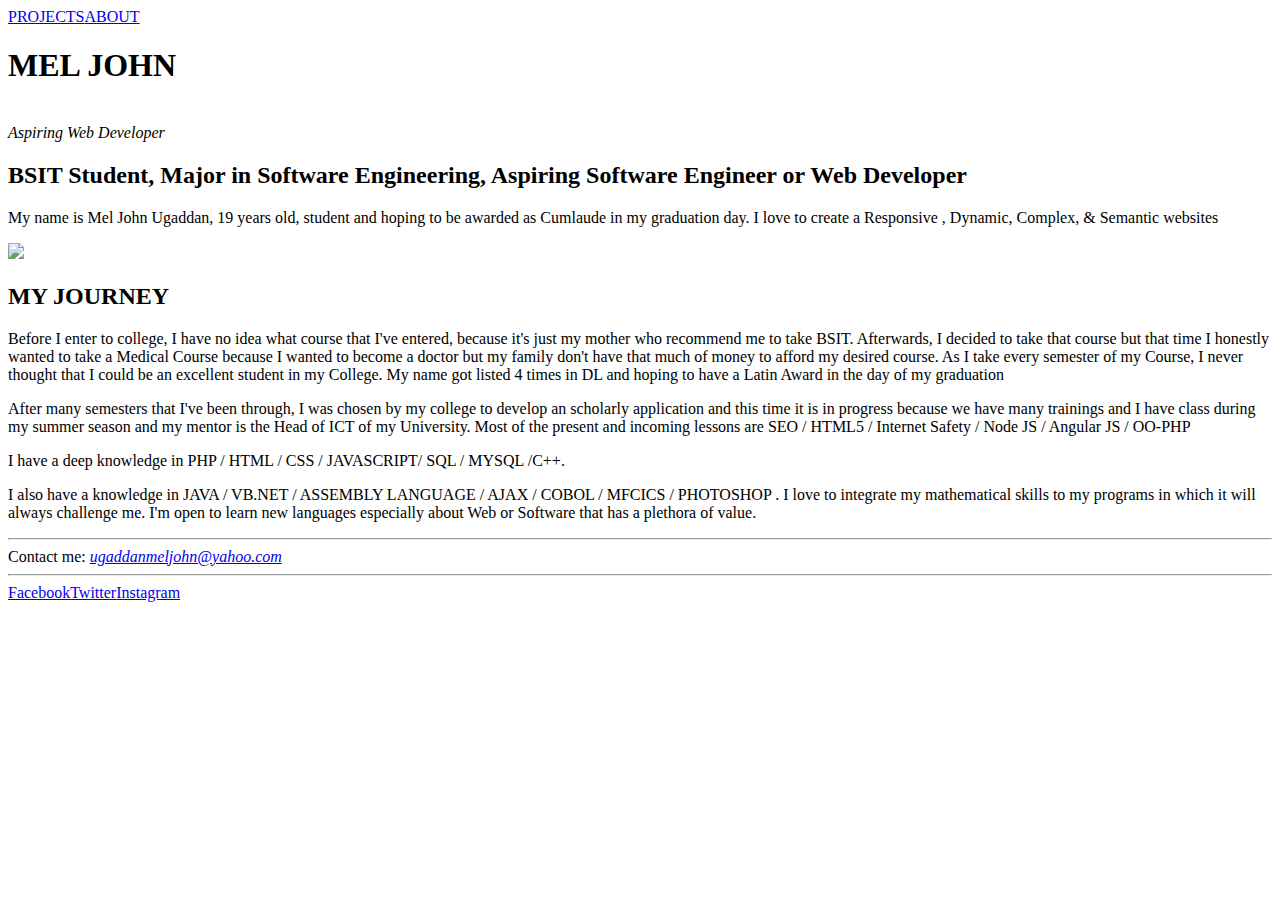
==== index.html @ 0fa834a9 "Remove tab" ====
<!DOCTYPE html>
<html>

<head>
    <meta charset="UTF-8">
    <link rel="stylesheet" type="text/css" href="css/main.css">
    <meta name="viewport" content="width=device-width, initial-scale=1.0">
    <title>My Portfolio</title>
</head>

<body>
    <nav><a href="project.html" class="">PROJECTS</a><a href="index.html" class="active">ABOUT</a></nav>
    <header>
        <h1>MEL JOHN</h1><br><i>Aspiring Web Developer</i>
    </header>
    <section>
       <div class="article">
        <h2><span class="textDesign2">BSIT Student, Major in Software Engineering</span>, Aspiring Software Engineer or Web Developer</h2>
        <p>My name is <span class="textDesign2">Mel John Ugaddan</span>, 19 years old, student and hoping to be awarded as <span class="textDesign2">Cumlaude</span> in my graduation day. I love to create a <span class="textDesign2">Responsive , Dynamic, Complex, & Semantic websites </span> </p>
        <img src="resources/featured.jpg" id="featureImg" >
        </div>
    </section>
    <section id="aboutMe">
       <div class="article">
        <h2>MY JOURNEY</h2>
        <p>Before I enter to college, I have no idea what course that I've entered, because it's just my mother who recommend me to take BSIT. Afterwards, I decided to take that course but that time I honestly wanted to take a <span class="textDesign2">Medical Course</span> because I wanted to become a doctor but my family don't have that much of money to afford my desired course. As I take every semester of my Course, I never thought that I could be an excellent student in my College. My name got listed <span class="textDesign2">4 times in DL</span> and hoping to have a <span class="textDesign2">Latin Award</span> in the day of my graduation</p>
        
        <p>After many semesters that I've been through, I was chosen by my college to develop an scholarly application and this time it is in progress because we have many trainings and I have class during my summer season and my mentor is the <span class="textDesign2">Head of ICT</span> of my University. Most of the present and incoming lessons are <span class="textDesign2"> SEO / HTML5 / Internet Safety / Node JS / Angular JS / OO-PHP</span></p>       
        </div>
    </section>
<section>
           <div class="article">
            <p id="skills">I have a deep knowledge in <span class="textDesign2">PHP / HTML / CSS / JAVASCRIPT/  SQL / MYSQL  /C++</span>.</p><p id="skills"> I also have a knowledge in <span class="textDesign2">JAVA / VB.NET / ASSEMBLY LANGUAGE / AJAX / COBOL / MFCICS / PHOTOSHOP </span>. I love to integrate my mathematical skills to my programs in which it will always challenge me. I'm open to learn new languages especially about Web or Software that has a plethora of value. </p>
    </div>
</section>
    <footer>
        <div class="footerContact"><hr>Contact me: <i><a href="/html/">ugaddanmeljohn@yahoo.com</a></i><hr></div>
        <a href="/html/" class="aFooter">Facebook</a><a href="/html/" class="aFooter">Twitter</a><a href="/html/" class="aFooter">Instagram</a>
    </footer>
</body>

</html>
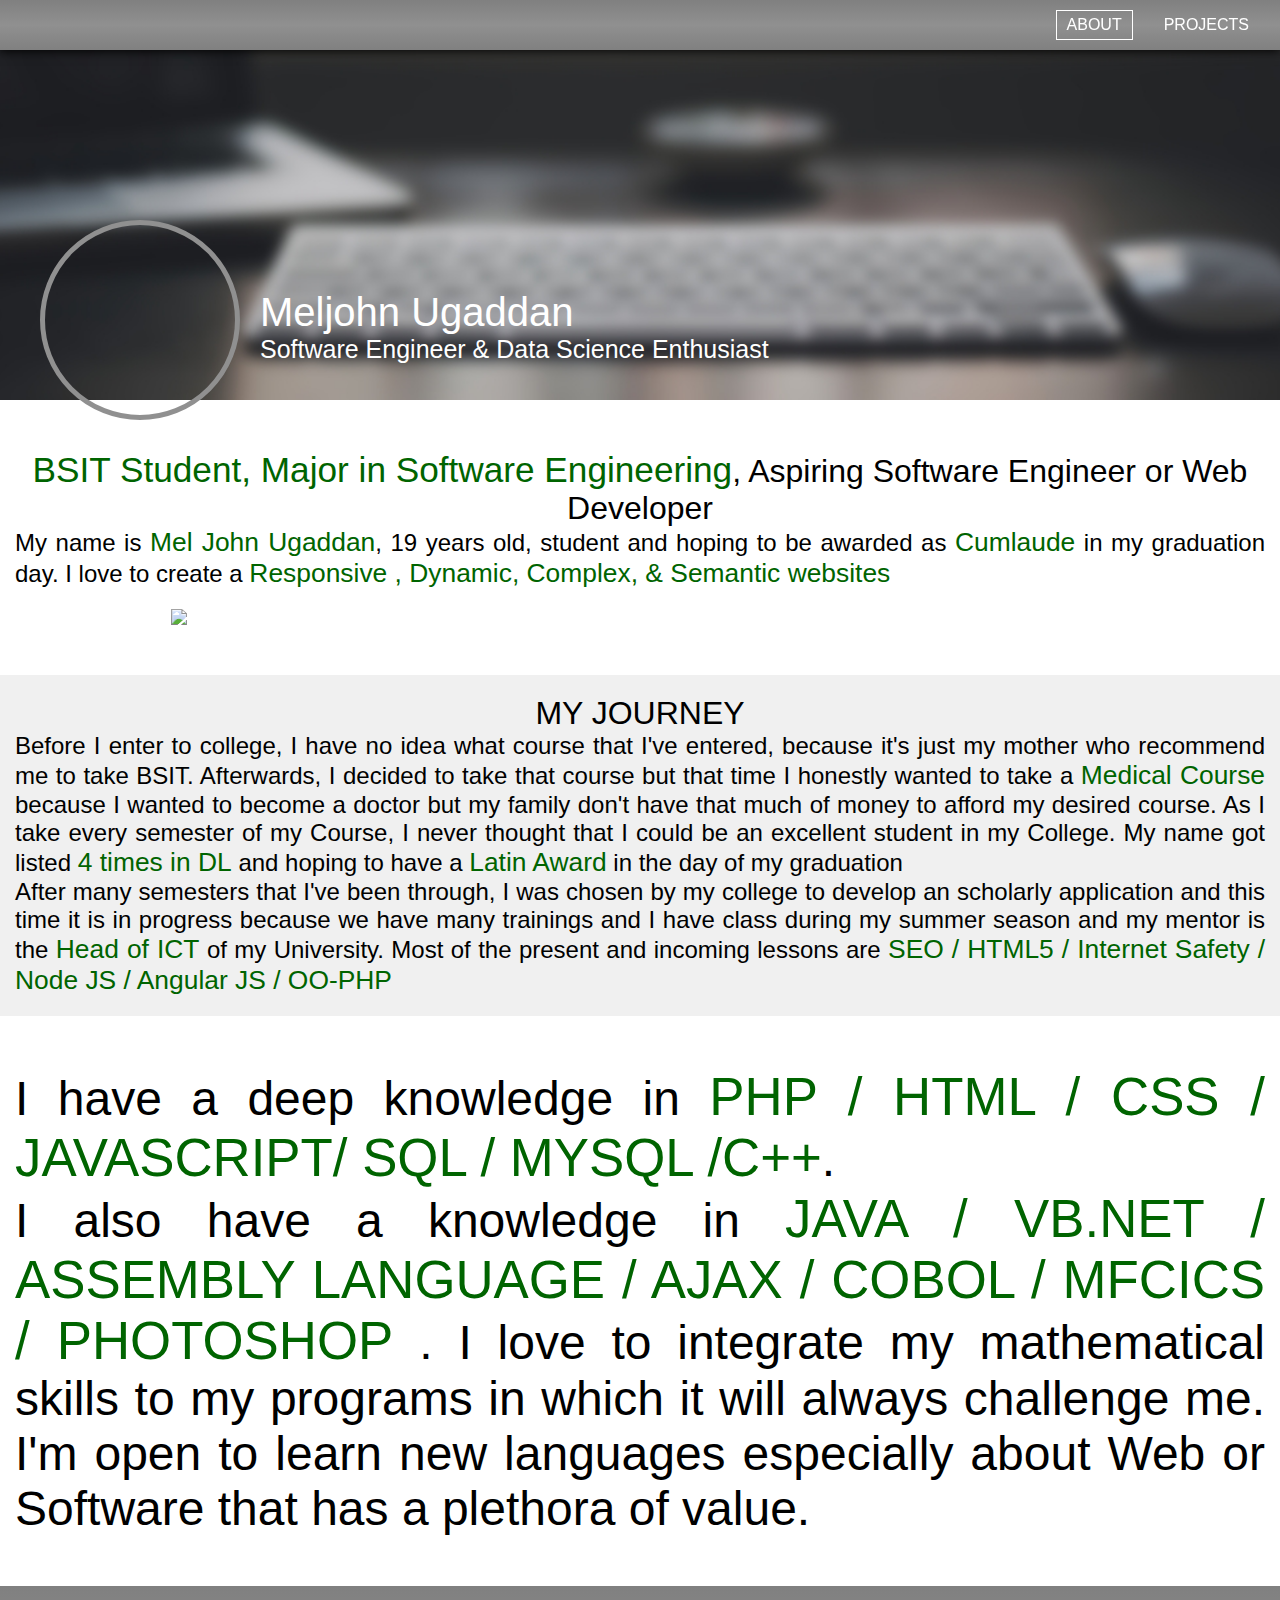
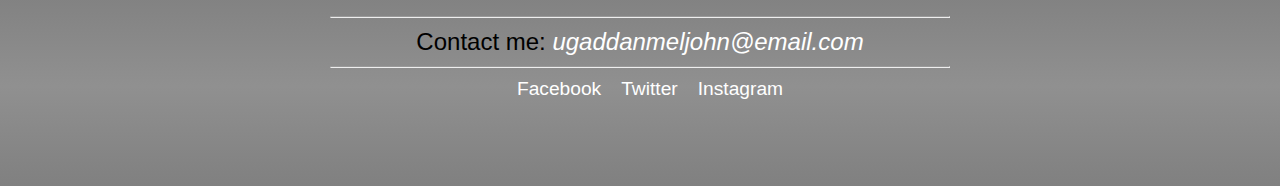
==== commit 7396b3ed: "Check ssh" ====
--- a/index.html
+++ b/index.html
@@ -4,37 +4,46 @@
 <head>
     <meta charset="UTF-8">
     <link rel="stylesheet" type="text/css" href="css/main.css">
-    <meta name="viewport" content="width=device-width, initial-scale=1.0">
     <title>My Portfolio</title>
 </head>
 
 <body>
     <nav><a href="project.html" class="">PROJECTS</a><a href="index.html" class="active">ABOUT</a></nav>
     <header>
-        <h1>MEL JOHN</h1><br><i>Aspiring Web Developer</i>
     </header>
     <section>
-       <div class="article">
-        <h2><span class="textDesign2">BSIT Student, Major in Software Engineering</span>, Aspiring Software Engineer or Web Developer</h2>
-        <p>My name is <span class="textDesign2">Mel John Ugaddan</span>, 19 years old, student and hoping to be awarded as <span class="textDesign2">Cumlaude</span> in my graduation day. I love to create a <span class="textDesign2">Responsive , Dynamic, Complex, & Semantic websites </span> </p>
-        <img src="resources/featured.jpg" id="featureImg" >
+        <div class="header-profile">
+            <div class="user one">
+            </div>
+            <div class="profile">
+                <p class="name">Meljohn Ugaddan</p>
+                <p class="description">Software Engineer & Data Science Enthusiast</p>
+            </div>
+        </div>
+        <div class="article">
+            <h2><span class="textDesign2">BSIT Student, Major in Software Engineering</span>, Aspiring Software Engineer or Web Developer</h2>
+            <p>My name is <span class="textDesign2">Mel John Ugaddan</span>, 19 years old, student and hoping to be awarded as <span class="textDesign2">Cumlaude</span> in my graduation day. I love to create a <span class="textDesign2">Responsive , Dynamic, Complex, & Semantic websites </span> </p>
+            <img src="resources/featured.jpg" id="featureImg" >
         </div>
     </section>
     <section id="aboutMe">
-       <div class="article">
-        <h2>MY JOURNEY</h2>
-        <p>Before I enter to college, I have no idea what course that I've entered, because it's just my mother who recommend me to take BSIT. Afterwards, I decided to take that course but that time I honestly wanted to take a <span class="textDesign2">Medical Course</span> because I wanted to become a doctor but my family don't have that much of money to afford my desired course. As I take every semester of my Course, I never thought that I could be an excellent student in my College. My name got listed <span class="textDesign2">4 times in DL</span> and hoping to have a <span class="textDesign2">Latin Award</span> in the day of my graduation</p>
-        
-        <p>After many semesters that I've been through, I was chosen by my college to develop an scholarly application and this time it is in progress because we have many trainings and I have class during my summer season and my mentor is the <span class="textDesign2">Head of ICT</span> of my University. Most of the present and incoming lessons are <span class="textDesign2"> SEO / HTML5 / Internet Safety / Node JS / Angular JS / OO-PHP</span></p>       
+        <div class="article">
+            <h2>MY JOURNEY</h2>
+            <p>Before I enter to college, I have no idea what course that I've entered, because it's just my mother who recommend me to take BSIT. Afterwards, I decided to take that course but that time I honestly wanted to take a <span class="textDesign2">Medical Course</span> because I wanted to become a doctor but my family don't have that much of money to afford my desired course. As I take every semester of my Course, I never thought that I could be an excellent student in my College. My name got listed <span class="textDesign2">4 times in DL</span> and hoping to have a <span class="textDesign2">Latin Award</span> in the day of my graduation</p>
+            <p>After many semesters that I've been through, I was chosen by my college to develop an scholarly application and this time it is in progress because we have many trainings and I have class during my summer season and my mentor is the <span class="textDesign2">Head of ICT</span> of my University. Most of the present and incoming lessons are <span class="textDesign2"> SEO / HTML5 / Internet Safety / Node JS / Angular JS / OO-PHP</span></p>
         </div>
     </section>
-<section>
-           <div class="article">
-            <p id="skills">I have a deep knowledge in <span class="textDesign2">PHP / HTML / CSS / JAVASCRIPT/  SQL / MYSQL  /C++</span>.</p><p id="skills"> I also have a knowledge in <span class="textDesign2">JAVA / VB.NET / ASSEMBLY LANGUAGE / AJAX / COBOL / MFCICS / PHOTOSHOP </span>. I love to integrate my mathematical skills to my programs in which it will always challenge me. I'm open to learn new languages especially about Web or Software that has a plethora of value. </p>
-    </div>
-</section>
+    <section>
+        <div class="article">
+            <p id="skills">I have a deep knowledge in <span class="textDesign2">PHP / HTML / CSS / JAVASCRIPT/  SQL / MYSQL  /C++</span>.</p>
+            <p id="skills"> I also have a knowledge in <span class="textDesign2">JAVA / VB.NET / ASSEMBLY LANGUAGE / AJAX / COBOL / MFCICS / PHOTOSHOP </span>. I love to integrate my mathematical skills to my programs in which it will always challenge me. I'm open to learn new languages especially about Web or Software that has a plethora of value. </p>
+        </div>
+    </section>
     <footer>
-        <div class="footerContact"><hr>Contact me: <i><a href="/html/">ugaddanmeljohn@yahoo.com</a></i><hr></div>
+        <div class="footerContact">
+            <hr>Contact me: <i><a href="/html/">ugaddanmeljohn@email.com</a></i>
+            <hr>
+        </div>
         <a href="/html/" class="aFooter">Facebook</a><a href="/html/" class="aFooter">Twitter</a><a href="/html/" class="aFooter">Instagram</a>
     </footer>
 </body>
--- a/css/main.css
+++ b/css/main.css
@@ -0,0 +1,397 @@
+* {
+    margin: 0px;
+    font-weight: 100;
+    box-sizing: border-box;
+}
+
+body {
+    font-family: calibri, sans-serif;
+    margin-left: auto;
+    margin-right: auto;
+}
+
+.user {
+    width: 200px;
+    height: 200px;
+    border-radius: 50%;
+    border: 5px solid #909090;
+    background-repeat: no-repeat;
+    background-position: center center;
+    background-size: cover;
+    float: left;
+    width: 200px;
+}
+
+.profile {
+    font-family: 'Roboto', sans-serif;
+    margin-top: 40px;
+    margin-left: 20px;
+    padding: 30px 0px;
+    padding-left: 200px;
+    font-weight: bold;
+    width: 750px;  
+    color: white;
+}
+
+.profile .name {
+    font-size: 40px;
+}
+
+.profile .description {
+    font-size: 25px;
+}
+
+.header-profile {
+    margin-left: 40px;
+    position: absolute;
+    top: 220px;
+}
+
+.one {
+    background-image: url('https://avatars2.githubusercontent.com/u/26689234?s=460&v=4');
+}
+
+/********************************STYLES********************************/
+
+.textDesign1 {
+    font-family: serif;
+    font-weight: 500;
+    font-size: 1.1em;
+
+}
+
+.textDesign2 {
+    color: darkgreen;
+    font-weight: 500;
+    font-size: 1.1em;
+}
+
+.textDesign3 {
+    font-size: .95em;
+    opacity: 0.8;
+    filter: Alpha(opacity=80);
+}
+
+
+/********************************NAVIGATIONS/********************************/
+
+nav {
+    height: 50px;
+    background-color: gray;
+    background: linear-gradient(gray, #909090, gray);
+    width: 100%;
+    position: fixed;
+    box-shadow: 0px 1px 10px 0px black;
+    z-index: 10;
+
+}
+
+nav a {
+    text-decoration: none;
+    margin-right: 20px;
+    color: white;
+    float: right;
+    margin-top: 10px;
+    padding: 5px 10px;
+    border-color: transparent;
+    border-style: solid;
+    border-width: 1px;
+}
+
+nav a:hover {
+    border-color: white;
+    border-style: solid;
+    border-width: 1px;
+}
+
+.active {
+    border-color: white;
+    border-style: solid;
+    border-width: 1px;
+}
+
+
+/****************************HEADER*******************************/
+
+header {
+
+    color: white;
+    padding-top: 150px;
+    height: 400px;
+    text-align: center;
+    background-image: url("../resources/header-blur.png");
+    background-repeat: no-repeat;
+    background-position: center center;
+    background-size: auto 100%;
+
+}
+
+header h1 {
+    background-color: rgba(0, 0, 0, .2);
+    font-family: serif;
+    letter-spacing: 5px;
+    display: inline;
+    font-size: 4em;
+    padding: 50px 50px;
+    padding-top: 10px;
+}
+
+header i {
+    display: inline;
+    font-size: 2em;
+}
+
+
+/***************************SECTIONS****************************************/
+
+section {
+    max-width: 1500px;
+    margin-top: 50px;
+    margin-bottom: 50px;
+    text-align: justify;
+    margin-left: auto;
+    margin-right: auto;
+}
+
+section h2 {
+    font-size: 2em;
+    text-align: center;
+
+}
+
+section p {
+    font-size: 1.5em;
+
+}
+
+#featureImg {
+    display: block;
+    width: auto;
+    height: auto;
+    max-width: 75%;
+    max-height: 90%;
+    margin: 20px auto;
+}
+
+#aboutMe {
+    padding-top: 20px;
+    padding-bottom: 20px;
+    width: 100%;
+    background-color: #F0F0F0;
+}
+
+#skills {
+
+    font-size: 3em;
+}
+
+#skills .textDesign2 {
+    font-weight: 100;
+}
+
+.article {
+    max-width: 1250px;
+    margin: 0 auto;
+}
+
+/***********************************FOOTER***************************************/
+
+footer {
+    background: linear-gradient(gray, #909090, gray);
+    height: 200px;
+    text-align: center;
+}
+
+footer a {
+    text-decoration: none;
+    color: white;
+}
+
+footer hr {
+
+    margin: 10px;
+}
+
+footer a:hover {
+    text-decoration: underline;
+}
+
+.footerContact {
+    width: 50%;
+    padding-top: 20px;
+    margin: 10px auto;
+    font-size: 1.5em;
+}
+
+.aFooter {
+    font-size: 1.2em;
+    margin-left: 20px;
+}
+
+
+/************Project Page***********/
+.projectContent {
+    margin: 0px 50px;
+    visibility: hidden;
+    max-height: 0px;
+    overflow: hidden;
+    opacity: 0;
+
+    -webkit-transition: max-height .5s, opacity .5s;
+    -moz-transition: max-height .5s, opacity .5s;
+    -ms-transition: max-height .5s, opacity .5s;
+    -o-transition: max-height .5s, opacity .5s;
+    transition: max-height .5s, opacity .5s;
+    -webkit-transition-timing-function: ease;
+}
+
+.projectContent p {
+    text-align: justify;
+}
+
+.projectTitle {
+    clear: both;
+    padding: 20px;
+
+}
+
+.projectTitle h2 {
+    text-align: left;
+}
+
+.projectTitle:hover {
+    background-color: #F0F0F0;
+    cursor: pointer;
+}
+
+.projectTitle button {
+    margin-right: 20px;
+    font-size: 1em;
+}
+
+.projectList {}
+
+.developerProfile {
+    position: relative;
+    vertical-align: top;
+    margin: 0px 10px;
+    padding: 10px;
+    width: 350px;
+    display: inline-block;
+
+}
+
+.developerProfile a {
+    text-decoration: none;
+    margin-top: 10px;
+    display: block;
+    background-color: #f0f0f0;
+    padding: 10px;
+    font-size: 1.2em;
+}
+
+.developerProfile a:hover {
+    color: white;
+    background-color: gray;
+
+    cursor: pointer;
+}
+
+.developerProfile img {
+    width: auto;
+    height: auto;
+    max-width: 100%;
+    max-height: 100%;
+    margin: 0px auto;
+}
+
+.developerProfile hr {
+    margin: 10px 0px;
+}
+
+.developerProfileParent {
+    text-align: center;
+    display: block;
+    margin: auto;
+    width: 90%;
+}
+
+.developerScreenshot {
+    text-align: center;
+    display: block;
+    margin: auto;
+    width: 100%;
+}
+
+.developerScreenshot .imgSc {
+    vertical-align: top;
+    margin: 10px;
+    max-width: 47%;
+    display: inline-block;
+    text-align: center;
+}
+
+.developerProfileParent .textDesign2 {
+    text-align: left;
+}
+
+/**********************RESPONSIVE FEATURES*************************/
+
+@media only screen and (min-width: 0px) and (max-width: 600px) {
+    body {
+        font-size: .7em;
+    }
+
+    .profile{
+        font-size: .2em;
+    }
+
+    .developerProfile {
+        width: 100%;
+
+    }
+
+    .developerScreenshot .imgSc {
+        max-width: 100%;
+    }
+
+    .developerProfile img {
+        max-width: 80%;
+        max-height: 80%;
+    }
+
+
+    .footerContact {
+
+        overflow: hidden;
+        width: 100%;
+    }
+
+    .modal-content {
+        width: 100%;
+    }
+
+
+}
+
+
+
+@media only screen and (min-width: 600px) and (max-width: 1000px) {
+    body {
+        font-size: .8em;
+    }
+
+    .developerScreenshot img {
+        max-width: 100%;
+    }
+
+    .footerContact {
+        overflow: hidden;
+    }
+
+    .modal-content {
+        width: 100%;
+    }
+
+
+}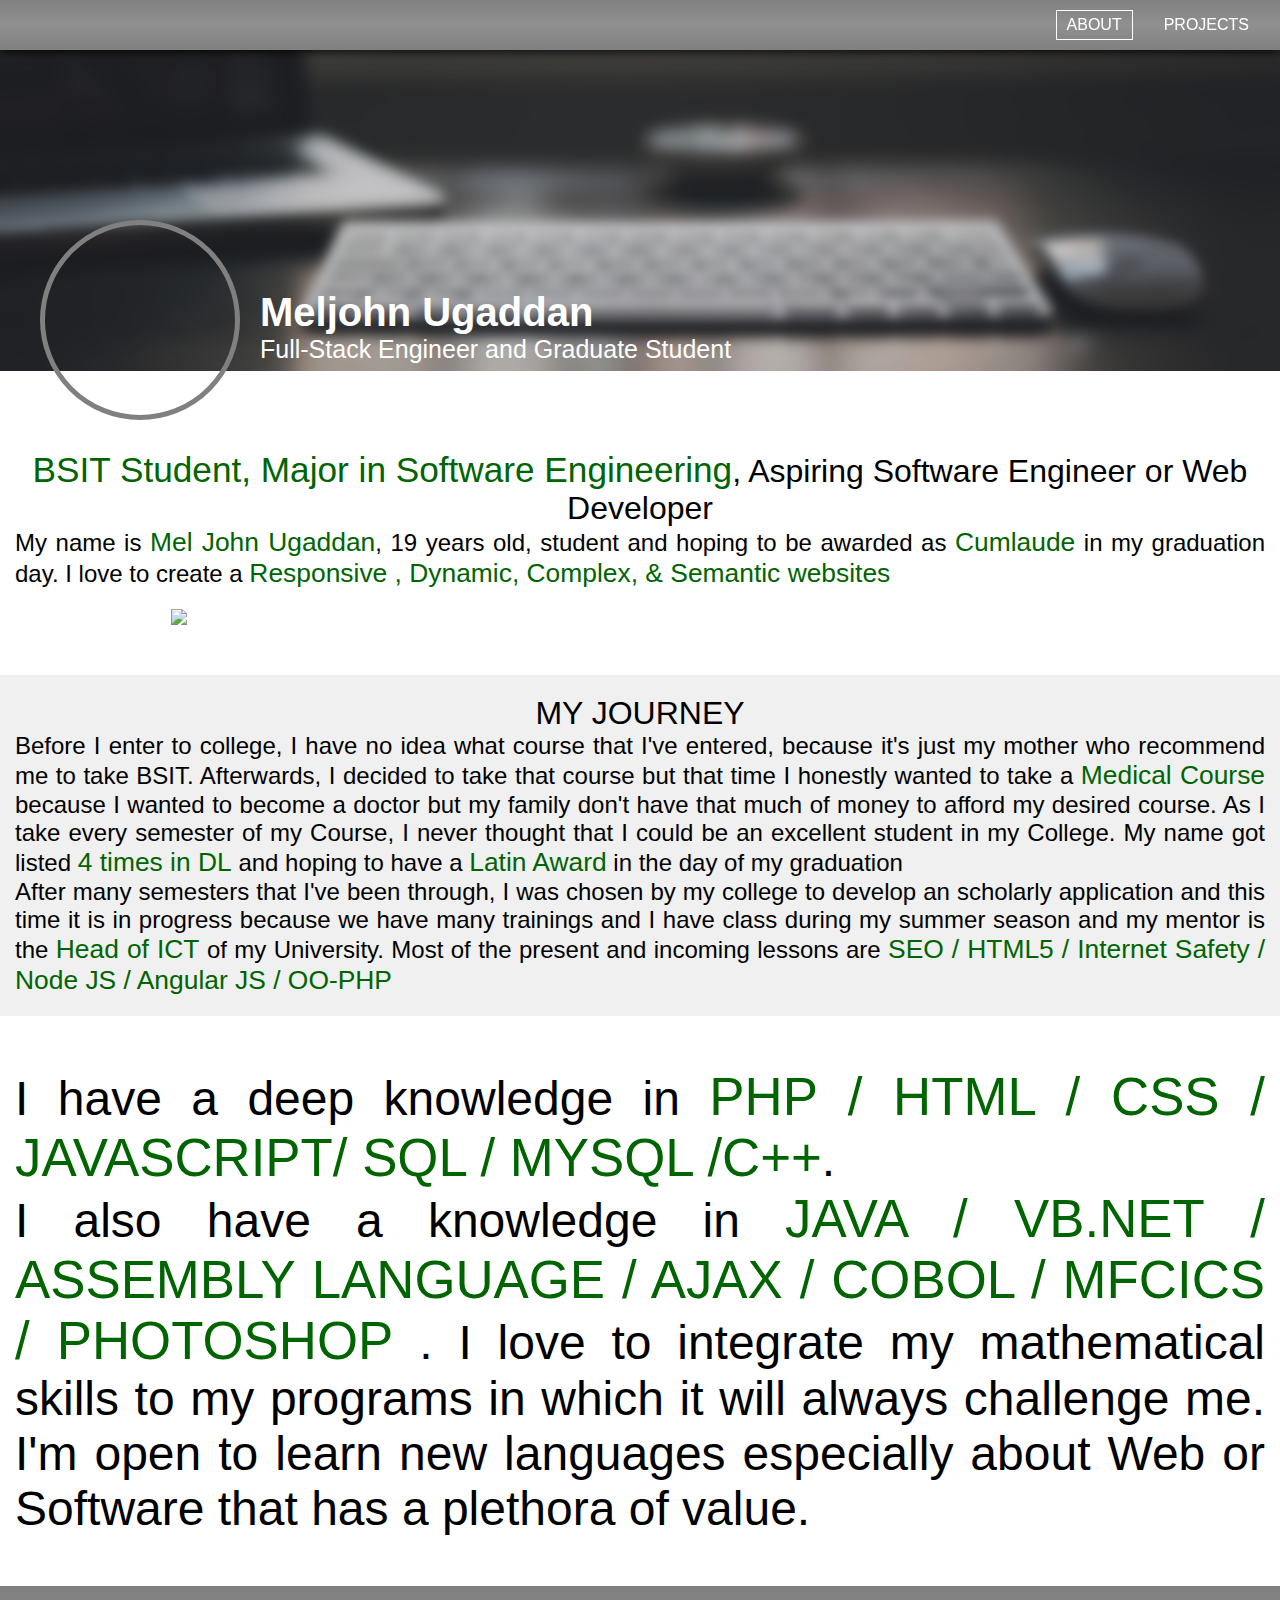
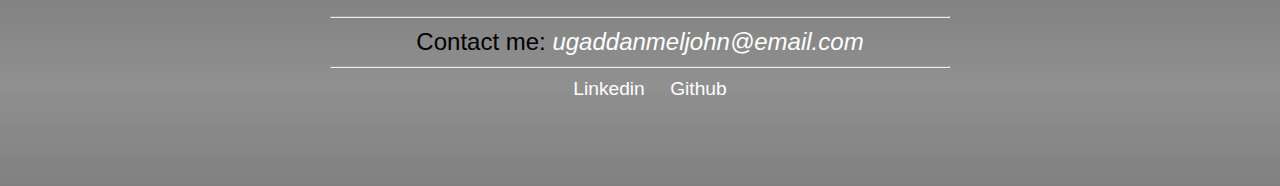
==== commit 1264b0a3: "Header Update and Change Image" ====
--- a/index.html
+++ b/index.html
@@ -4,6 +4,7 @@
 <head>
     <meta charset="UTF-8">
     <link rel="stylesheet" type="text/css" href="css/main.css">
+    <link rel="stylesheet" href="https://use.fontawesome.com/releases/v5.5.0/css/all.css" integrity="sha384-B4dIYHKNBt8Bc12p+WXckhzcICo0wtJAoU8YZTY5qE0Id1GSseTk6S+L3BlXeVIU" crossorigin="anonymous">
     <title>My Portfolio</title>
 </head>
 
@@ -17,7 +18,7 @@
             </div>
             <div class="profile">
                 <p class="name">Meljohn Ugaddan</p>
-                <p class="description">Software Engineer & Data Science Enthusiast</p>
+                <p class="description">Full-Stack Engineer and Graduate Student</p>
             </div>
         </div>
         <div class="article">
@@ -44,7 +45,7 @@
             <hr>Contact me: <i><a href="/html/">ugaddanmeljohn@email.com</a></i>
             <hr>
         </div>
-        <a href="/html/" class="aFooter">Facebook</a><a href="/html/" class="aFooter">Twitter</a><a href="/html/" class="aFooter">Instagram</a>
+        <a href="/html/" class="aFooter"><i class="fab fa-linkedin"></i> Linkedin</a><a href="/html/" class="aFooter"><i class="fab fa-github"></i> Github</a>
     </footer>
 </body>
 
--- a/css/main.css
+++ b/css/main.css
@@ -14,7 +14,7 @@
     width: 200px;
     height: 200px;
     border-radius: 50%;
-    border: 5px solid #909090;
+    border: 5px solid gray;
     background-repeat: no-repeat;
     background-position: center center;
     background-size: cover;
@@ -34,6 +34,7 @@
 }
 
 .profile .name {
+    font-weight: 600;
     font-size: 40px;
 }
 
@@ -48,7 +49,7 @@
 }
 
 .one {
-    background-image: url('https://avatars2.githubusercontent.com/u/26689234?s=460&v=4');
+    background-image: url('https://media-exp1.licdn.com/dms/image/C5603AQFhqLi7WgHy2Q/profile-displayphoto-shrink_200_200/0/1646147815781?e=1651708800&v=beta&t=bsaBganjDYfkp7wmMtTCoHUEUm1Ecwd5KuTYUP3mPnA');
 }
 
 /********************************STYLES********************************/
@@ -122,7 +123,7 @@
     background-image: url("../resources/header-blur.png");
     background-repeat: no-repeat;
     background-position: center center;
-    background-size: auto 100%;
+    background-size: 100%;
 
 }
 
@@ -334,64 +335,3 @@
 .developerProfileParent .textDesign2 {
     text-align: left;
 }
-
-/**********************RESPONSIVE FEATURES*************************/
-
-@media only screen and (min-width: 0px) and (max-width: 600px) {
-    body {
-        font-size: .7em;
-    }
-
-    .profile{
-        font-size: .2em;
-    }
-
-    .developerProfile {
-        width: 100%;
-
-    }
-
-    .developerScreenshot .imgSc {
-        max-width: 100%;
-    }
-
-    .developerProfile img {
-        max-width: 80%;
-        max-height: 80%;
-    }
-
-
-    .footerContact {
-
-        overflow: hidden;
-        width: 100%;
-    }
-
-    .modal-content {
-        width: 100%;
-    }
-
-
-}
-
-
-
-@media only screen and (min-width: 600px) and (max-width: 1000px) {
-    body {
-        font-size: .8em;
-    }
-
-    .developerScreenshot img {
-        max-width: 100%;
-    }
-
-    .footerContact {
-        overflow: hidden;
-    }
-
-    .modal-content {
-        width: 100%;
-    }
-
-
-}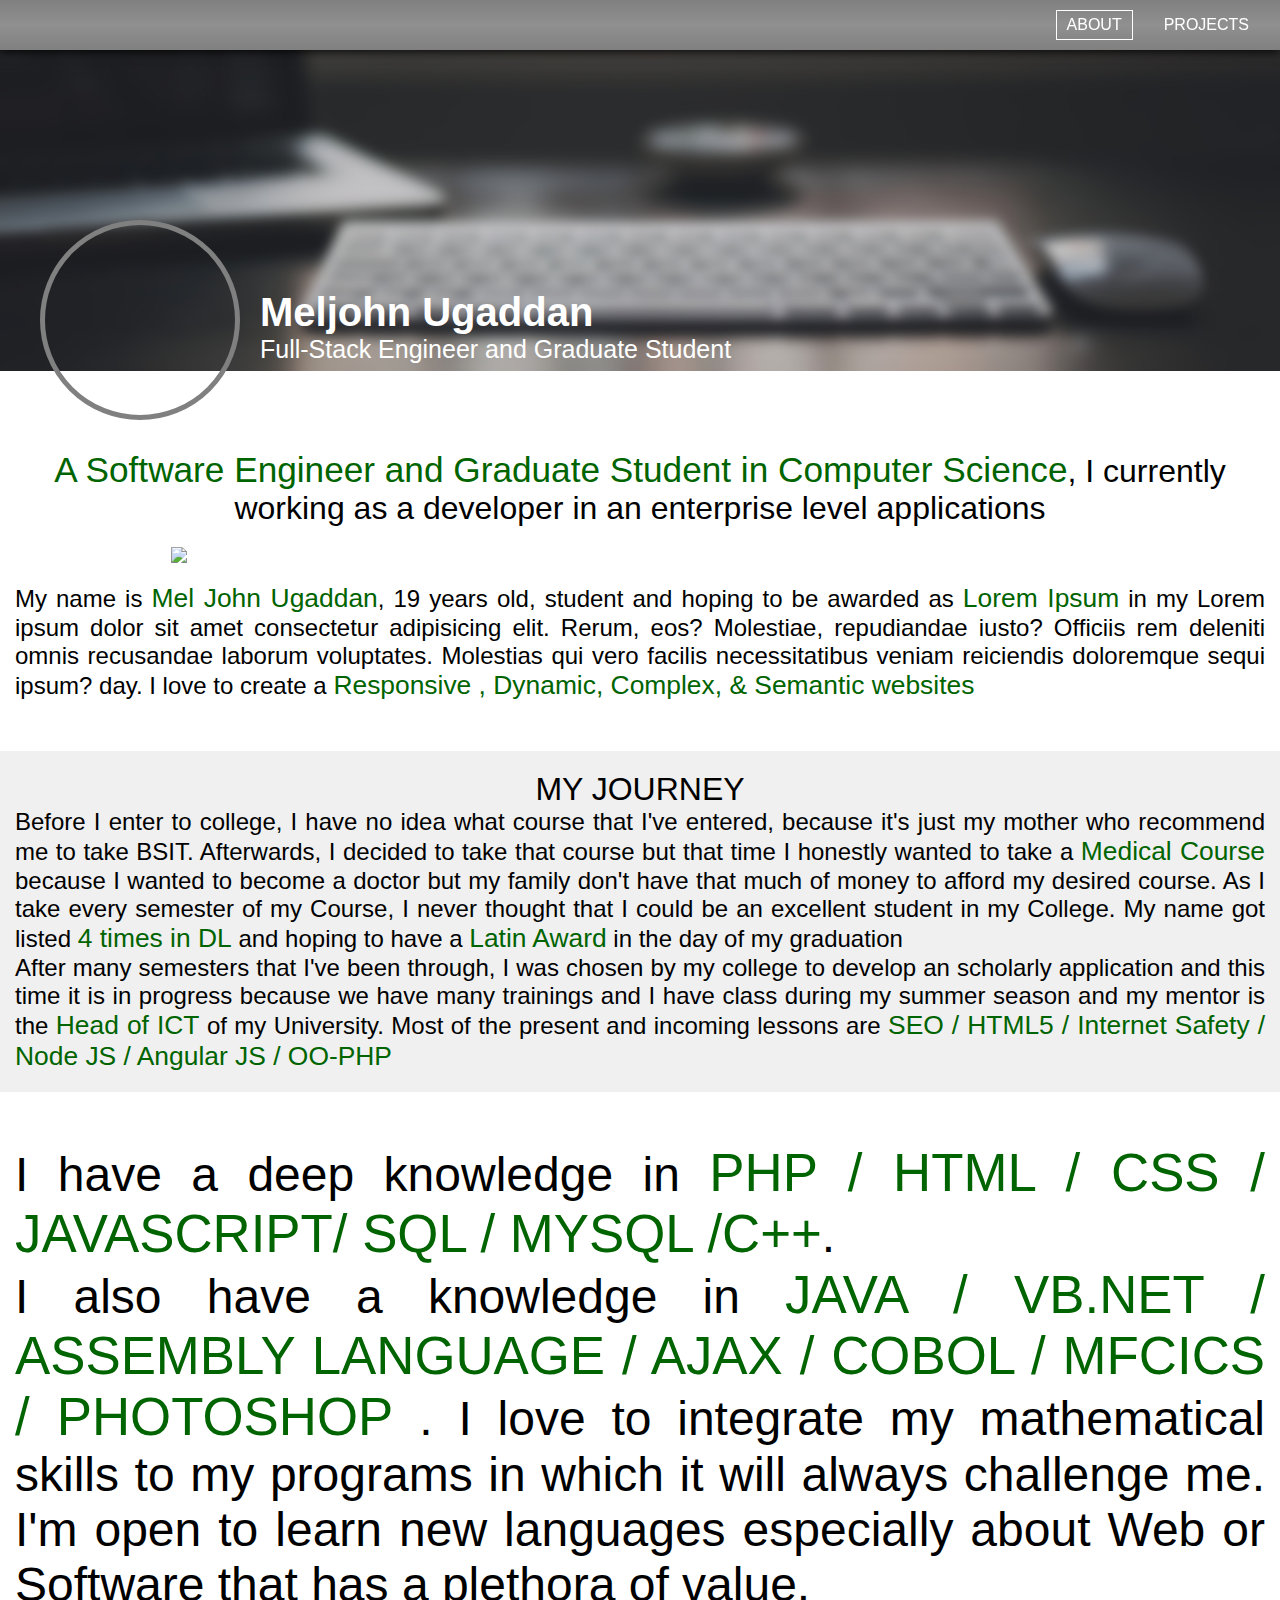
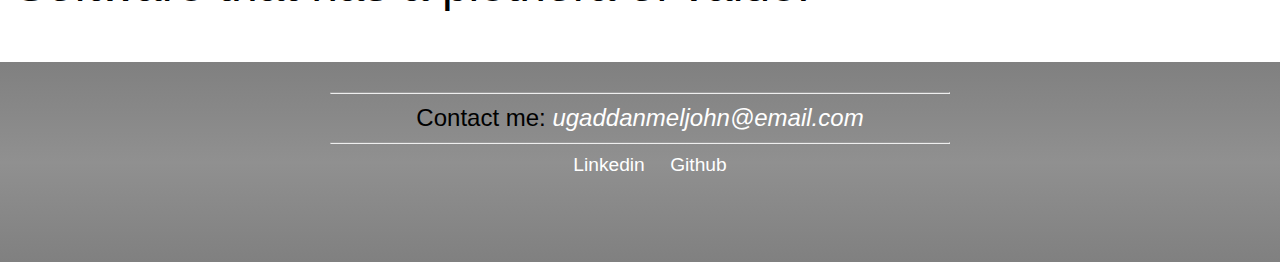
==== commit abdc8001: "Update index.html" ====
--- a/index.html
+++ b/index.html
@@ -22,9 +22,9 @@
             </div>
         </div>
         <div class="article">
-            <h2><span class="textDesign2">BSIT Student, Major in Software Engineering</span>, Aspiring Software Engineer or Web Developer</h2>
-            <p>My name is <span class="textDesign2">Mel John Ugaddan</span>, 19 years old, student and hoping to be awarded as <span class="textDesign2">Cumlaude</span> in my graduation day. I love to create a <span class="textDesign2">Responsive , Dynamic, Complex, & Semantic websites </span> </p>
-            <img src="resources/featured.jpg" id="featureImg" >
+            <h2><span class="textDesign2">A Software Engineer and Graduate Student in Computer Science</span>, I currently working as a developer in an enterprise level applications</h2>
+            <img src="resources/featured.jpg" id="featureImg" >            <p>My name is <span class="textDesign2">Mel John Ugaddan</span>, 19 years old, student and hoping to be awarded as <span class="textDesign2">Lorem Ipsum</span> in my Lorem ipsum dolor sit amet consectetur adipisicing elit. Rerum, eos? Molestiae, repudiandae iusto? Officiis rem deleniti omnis recusandae laborum voluptates. Molestias qui vero facilis necessitatibus veniam reiciendis doloremque sequi ipsum? day. I love to create a <span class="textDesign2">Responsive , Dynamic, Complex, & Semantic websites </span> </p>
+
         </div>
     </section>
     <section id="aboutMe">
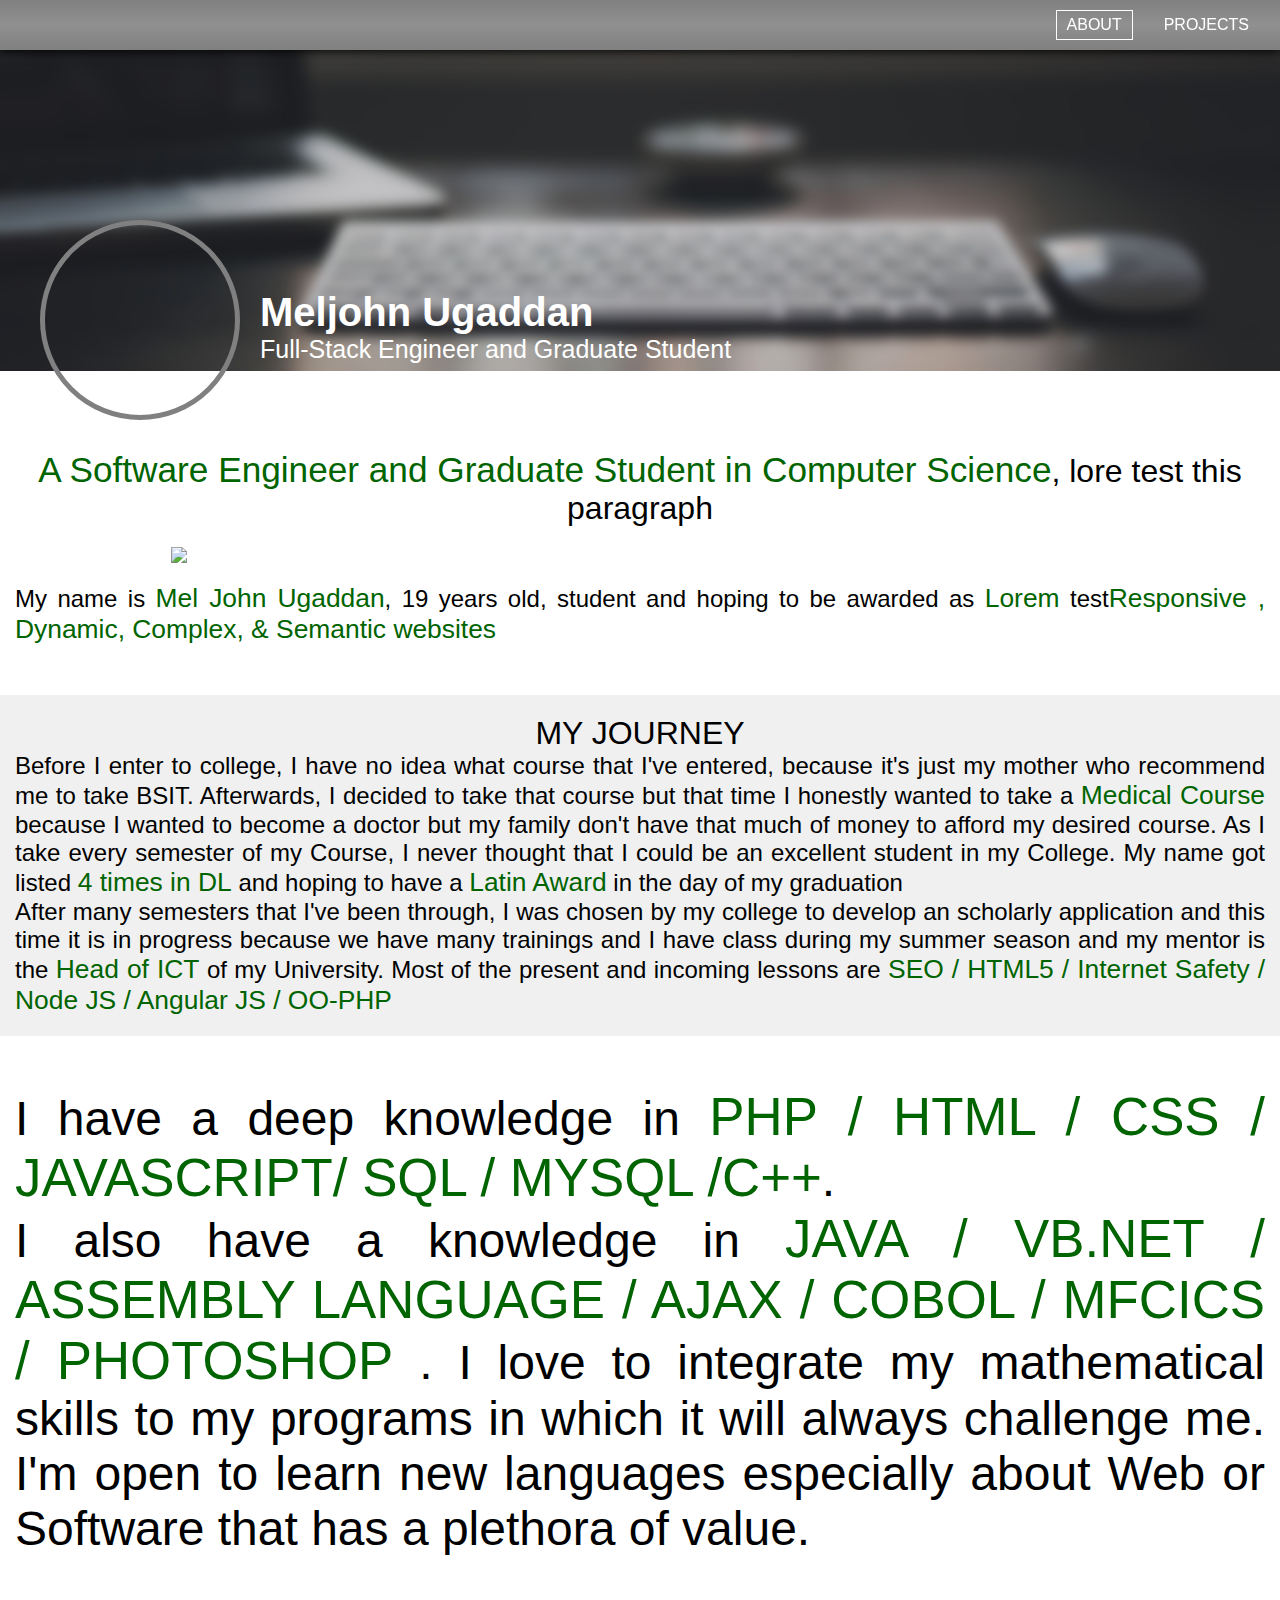
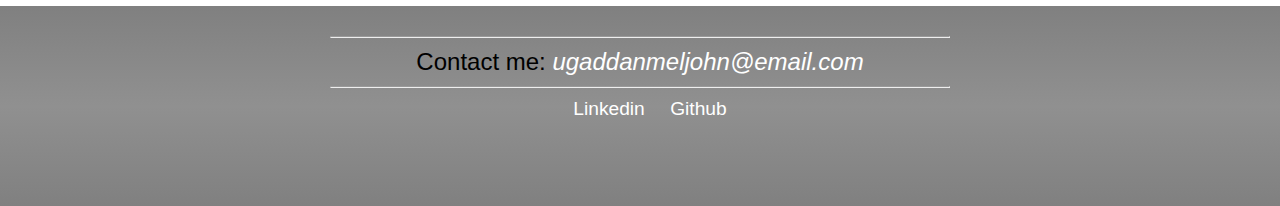
==== commit 84335280: "Update index.html" ====
--- a/index.html
+++ b/index.html
@@ -22,8 +22,8 @@
             </div>
         </div>
         <div class="article">
-            <h2><span class="textDesign2">A Software Engineer and Graduate Student in Computer Science</span>, I currently working as a developer in an enterprise level applications</h2>
-            <img src="resources/featured.jpg" id="featureImg" >            <p>My name is <span class="textDesign2">Mel John Ugaddan</span>, 19 years old, student and hoping to be awarded as <span class="textDesign2">Lorem Ipsum</span> in my Lorem ipsum dolor sit amet consectetur adipisicing elit. Rerum, eos? Molestiae, repudiandae iusto? Officiis rem deleniti omnis recusandae laborum voluptates. Molestias qui vero facilis necessitatibus veniam reiciendis doloremque sequi ipsum? day. I love to create a <span class="textDesign2">Responsive , Dynamic, Complex, & Semantic websites </span> </p>
+            <h2><span class="textDesign2">A Software Engineer and Graduate Student in Computer Science</span>, lore test this paragraph</h2>
+            <img src="resources/featured.jpg" id="featureImg" >            <p>My name is <span class="textDesign2">Mel John Ugaddan</span>, 19 years old, student and hoping to be awarded as <span class="textDesign2">Lorem</span> test<span class="textDesign2">Responsive , Dynamic, Complex, & Semantic websites </span> </p>
 
         </div>
     </section>
